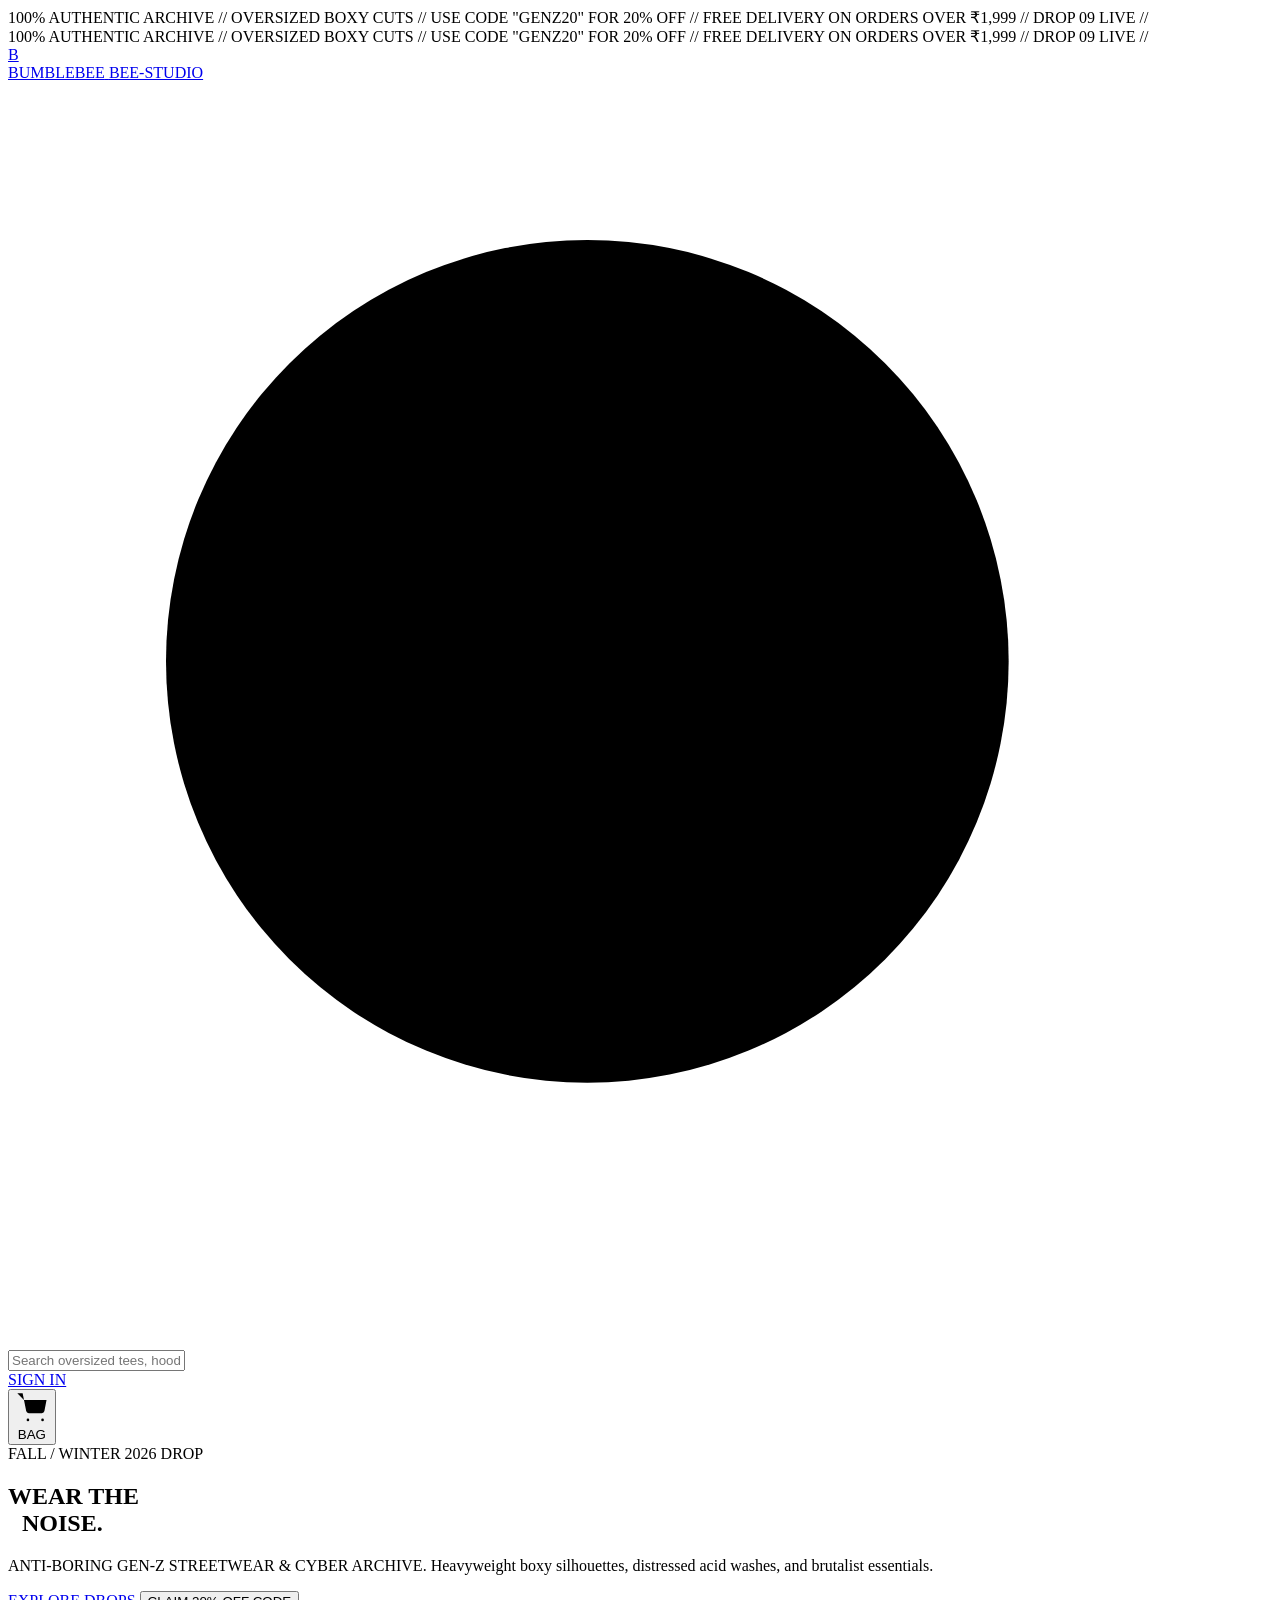
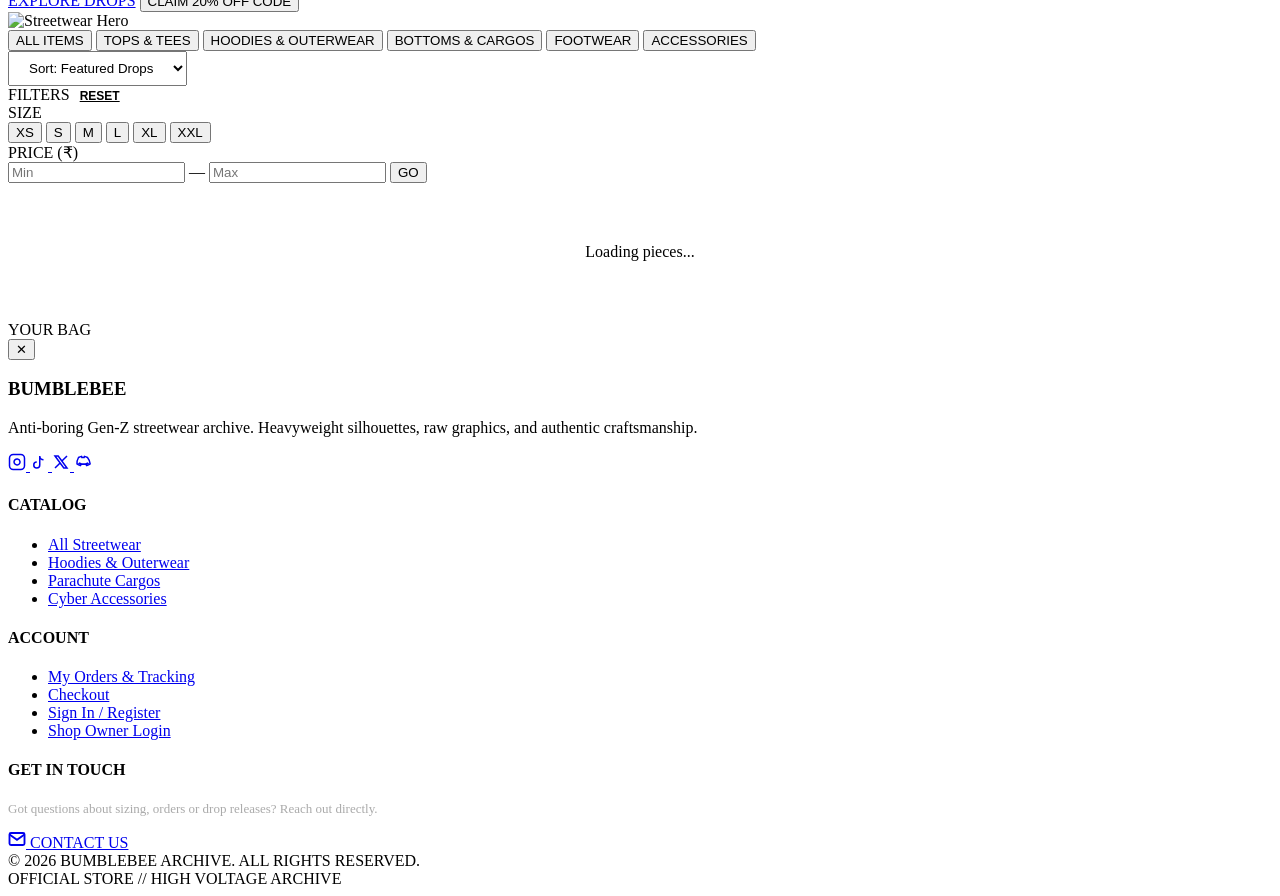
==== public/index.html @ fe187dd0 "vercel" ====
<!DOCTYPE html>
<html lang="en">
<head>
  <meta charset="UTF-8">
  <meta name="viewport" content="width=device-width, initial-scale=1.0">
  <title>BUMBLEBEE // BEE-STUDIO — Streetwear Archive</title>
  <link rel="stylesheet" href="/css/style.css">
  <link rel="stylesheet" href="/css/cart-checkout.css">
  <link rel="stylesheet" href="/css/product-detail.css">
</head>
<body>
  <!-- Top Ticker Bar -->
  <div class="ticker-wrap">
    <div class="ticker-content">
      100% AUTHENTIC ARCHIVE // OVERSIZED BOXY CUTS // USE CODE "GENZ20" FOR 20% OFF // FREE DELIVERY ON ORDERS OVER ₹1,999 // DROP 09 LIVE //
    </div>
    <div class="ticker-content">
      100% AUTHENTIC ARCHIVE // OVERSIZED BOXY CUTS // USE CODE "GENZ20" FOR 20% OFF // FREE DELIVERY ON ORDERS OVER ₹1,999 // DROP 09 LIVE //
    </div>
  </div>

  <!-- Header -->
  <header class="site-header">
    <div class="nav-container">
      <a href="/" class="brand-logo">
        <div class="brand-box">B</div>
        <span class="brand-title" data-brand-name>BUMBLEBEE</span>
        <span class="brand-badge" data-brand-subtitle>BEE-STUDIO</span>
      </a>

      <!-- Search Box -->
      <div class="search-box-wrapper">
        <span class="search-icon">
          <svg class="icon-svg" viewBox="0 0 24 24"><circle cx="11" cy="11" r="8"></circle><line x1="21" y1="21" x2="16.65" y2="16.65"></line></svg>
        </span>
        <input type="text" id="search-input" class="search-input" placeholder="Search oversized tees, hoodies, cargos, footwear...">
      </div>

      <!-- Nav Actions -->
      <div class="nav-actions">
        <div id="header-user-badge">
          <a href="/auth" class="btn-brutal btn-sm btn-white">SIGN IN</a>
        </div>
        <button class="btn-brutal btn-yellow" onclick="Cart.openDrawer()">
          <svg class="icon-svg" viewBox="0 0 24 24"><circle cx="9" cy="21" r="1"></circle><circle cx="20" cy="21" r="1"></circle><path d="M1 1h4l2.68 13.39a2 2 0 0 0 2 1.61h9.72a2 2 0 0 0 2-1.61L23 6H6"></path></svg>
          <span>BAG</span>
          <span class="cart-btn-badge cart-count-badge" style="display:none;">0</span>
        </button>
      </div>
    </div>
  </header>

  <!-- Hero Section with Breathing Room -->
  <section class="hero-section">
    <div class="hero-card">
      <div>
        <span class="badge-brutal badge-pink" style="margin-bottom:14px;">FALL / WINTER 2026 DROP</span>
        <h1 class="hero-heading">WEAR THE<br><span style="background:#fff; padding: 2px 14px; border:var(--border);">NOISE.</span></h1>
        <p class="hero-subtitle" data-brand-tagline>
          ANTI-BORING GEN-Z STREETWEAR &amp; CYBER ARCHIVE. Heavyweight boxy silhouettes, distressed acid washes, and brutalist essentials.
        </p>
        <div class="hero-cta-group">
          <a href="#catalog-section" class="btn-brutal btn-cyan">EXPLORE DROPS</a>
          <button class="btn-brutal btn-white" onclick="Cart.applyPromoCode('GENZ20'); window.showToast('Coupon GENZ20 applied!');">
            CLAIM 20% OFF CODE
          </button>
        </div>
      </div>
      <div class="hero-image-frame">
        <img src="https://images.unsplash.com/photo-1509631179647-0177331693ae?auto=format&fit=crop&w=800&q=80" alt="Streetwear Hero" class="hero-img">
      </div>
    </div>
  </section>

  <!-- Sticky Category Navigation Bar -->
  <div class="category-bar-wrapper" id="catalog-section">
    <div class="category-bar">
      <div class="category-pills">
        <button class="cat-pill active" onclick="filterCategory('All Items', this)">ALL ITEMS</button>
        <button class="cat-pill" onclick="filterCategory('Tops & Tees', this)">TOPS &amp; TEES</button>
        <button class="cat-pill" onclick="filterCategory('Hoodies & Outerwear', this)">HOODIES &amp; OUTERWEAR</button>
        <button class="cat-pill" onclick="filterCategory('Bottoms & Cargos', this)">BOTTOMS &amp; CARGOS</button>
        <button class="cat-pill" onclick="filterCategory('Footwear', this)">FOOTWEAR</button>
        <button class="cat-pill" onclick="filterCategory('Cyber Accessories', this)">ACCESSORIES</button>
      </div>

      <select class="select-brutal" style="width:auto; padding:8px 16px;" onchange="handleSortChange(this)">
        <option value="featured">Sort: Featured Drops</option>
        <option value="price-asc">Price: Low to High</option>
        <option value="price-desc">Price: High to Low</option>
        <option value="rating">Top Customer Rated</option>
      </select>
    </div>
  </div>

  <!-- Storefront Grid & Sidebar Layout -->
  <main class="storefront-container">
    <!-- Sidebar Filters -->
    <aside class="filter-sidebar">
      <div class="filter-sidebar-title">
        <span>FILTERS</span>
        <button style="background:none; border:none; font-weight:800; font-size:12px; cursor:pointer; text-decoration:underline;" onclick="resetFilters()">RESET</button>
      </div>

      <!-- Size Filter -->
      <div>
        <div class="filter-group-title">SIZE</div>
        <div class="size-grid">
          <button class="size-btn" onclick="filterSize('XS', this)">XS</button>
          <button class="size-btn" onclick="filterSize('S', this)">S</button>
          <button class="size-btn" onclick="filterSize('M', this)">M</button>
          <button class="size-btn" onclick="filterSize('L', this)">L</button>
          <button class="size-btn" onclick="filterSize('XL', this)">XL</button>
          <button class="size-btn" onclick="filterSize('XXL', this)">XXL</button>
        </div>
      </div>

      <!-- Price Range Filter (COMPACT, OVERFLOW-PROOF) -->
      <div>
        <div class="filter-group-title">PRICE (₹)</div>
        <div class="price-range-inputs">
          <input type="number" id="filter-min-price" placeholder="Min" min="0" step="100">
          <span>—</span>
          <input type="number" id="filter-max-price" placeholder="Max" min="0" step="100">
          <button class="btn-brutal btn-sm btn-yellow" onclick="applyPriceFilter()">GO</button>
        </div>
      </div>
    </aside>

    <!-- Product Feed -->
    <section>
      <div id="product-grid" class="product-grid">
        <div style="grid-column:1/-1; text-align:center; padding:60px;">Loading pieces...</div>
      </div>
    </section>
  </main>

  <!-- Slide-Over Cart Drawer (CLEAN STEPPER FIX) -->
  <div class="cart-drawer-overlay" id="cart-drawer-overlay" onclick="Cart.closeDrawer()"></div>
  <aside class="cart-drawer" id="cart-drawer">
    <div class="cart-header">
      <div class="cart-header-title">YOUR BAG</div>
      <button class="btn-brutal btn-sm btn-white" onclick="Cart.closeDrawer()">✕</button>
    </div>
    <div class="cart-free-shipping-meter" id="free-ship-text"></div>
    <div class="cart-items-container" id="cart-items-list"></div>
    <div class="cart-footer" id="cart-totals-summary"></div>
  </aside>

  <!-- Product Detail Modal Overlay (DYNAMIC VARIANT PHOTO SWITCHER) -->
  <div class="cart-drawer-overlay" id="product-modal-overlay" onclick="closeProductModal()"></div>
  <div id="product-detail-modal" style="position:fixed; top:50%; left:50%; transform:translate(-50%, -50%); width:90%; max-width:880px; max-height:90vh; overflow-y:auto; background:#fff; border:var(--border); box-shadow:var(--shadow-lg); z-index:4000; display:none; padding:36px;">
    <button class="btn-brutal btn-sm btn-white" style="position:absolute; top:20px; right:20px; z-index:10;" onclick="closeProductModal()">✕</button>
    <div id="product-modal-render-target"></div>
  </div>

  <!-- FOOTER (SOCIAL MEDIA ICONS & BIG CONTACT US BUTTON) -->
  <footer class="site-footer">
    <div class="footer-top-grid">
      <div class="footer-brand">
        <h3 data-brand-name>BUMBLEBEE</h3>
        <p>Anti-boring Gen-Z streetwear archive. Heavyweight silhouettes, raw graphics, and authentic craftsmanship.</p>
        <div class="footer-social-row">
          <a href="https://instagram.com" target="_blank" class="footer-social-btn" title="Instagram">
            <svg width="18" height="18" viewBox="0 0 24 24" fill="none" stroke="currentColor" stroke-width="2"><rect x="2" y="2" width="20" height="20" rx="5" ry="5"/><path d="M16 11.37A4 4 0 1 1 12.63 8 4 4 0 0 1 16 11.37z"/><line x1="17.5" y1="6.5" x2="17.51" y2="6.5"/></svg>
          </a>
          <a href="https://tiktok.com" target="_blank" class="footer-social-btn" title="TikTok">
            <svg width="18" height="18" viewBox="0 0 24 24" fill="none" stroke="currentColor" stroke-width="2"><path d="M9 12a4 4 0 1 0 4 4V4a5 5 0 0 0 5 5"/></svg>
          </a>
          <a href="https://twitter.com" target="_blank" class="footer-social-btn" title="Twitter / X">
            <svg width="18" height="18" viewBox="0 0 24 24" fill="none" stroke="currentColor" stroke-width="2"><path d="M4 4l11.733 16h4.267l-11.733 -16z"/><path d="M4 20l6.768 -6.768m2.46 -2.46l6.772 -6.772"/></svg>
          </a>
          <a href="https://discord.com" target="_blank" class="footer-social-btn" title="Discord">
            <svg width="18" height="18" viewBox="0 0 24 24" fill="none" stroke="currentColor" stroke-width="2"><path d="M18 6h0a14.5 14.5 0 0 0-4-1.5 9.8 9.8 0 0 0-.5 1.5 12.5 12.5 0 0 0-3 0 9.8 9.8 0 0 0-.5-1.5A14.5 14.5 0 0 0 6 6a15.8 15.8 0 0 0-2 8.5 12.6 12.6 0 0 0 4.5 2.3 9.4 9.4 0 0 0 1-1.6 8.5 8.5 0 0 1-2.5-1.2l.5-.4c3.4 1.6 7.1 1.6 10.5 0l.5.4a8.5 8.5 0 0 1-2.5 1.2 9.4 9.4 0 0 0 1 1.6 12.6 12.6 0 0 0 4.5-2.3A15.8 15.8 0 0 0 18 6z"/></svg>
          </a>
        </div>
      </div>
      <div class="footer-col">
        <h4>CATALOG</h4>
        <ul>
          <li><a href="#catalog-section">All Streetwear</a></li>
          <li><a href="#catalog-section">Hoodies &amp; Outerwear</a></li>
          <li><a href="#catalog-section">Parachute Cargos</a></li>
          <li><a href="#catalog-section">Cyber Accessories</a></li>
        </ul>
      </div>
      <div class="footer-col">
        <h4>ACCOUNT</h4>
        <ul>
          <li><a href="/profile">My Orders &amp; Tracking</a></li>
          <li><a href="/checkout">Checkout</a></li>
          <li><a href="/auth">Sign In / Register</a></li>
          <li><a href="/admin">Shop Owner Login</a></li>
        </ul>
      </div>
      <div class="footer-contact-box">
        <h4>GET IN TOUCH</h4>
        <p style="font-size:13px; color:#aaa;">Got questions about sizing, orders or drop releases? Reach out directly.</p>
        <a href="mailto:sagardodia6@gmail.com" class="footer-contact-big-btn">
          <svg width="18" height="18" viewBox="0 0 24 24" fill="none" stroke="currentColor" stroke-width="2.5"><path d="M4 4h16c1.1 0 2 .9 2 2v12c0 1.1-.9 2-2 2H4c-1.1 0-2-.9-2-2V6c0-1.1.9-2 2-2z"/><polyline points="22,6 12,13 2,6"/></svg>
          CONTACT US
        </a>
      </div>
    </div>
    <div class="footer-bottom-row">
      <div>&copy; 2026 BUMBLEBEE ARCHIVE. ALL RIGHTS RESERVED.</div>
      <div>OFFICIAL STORE // HIGH VOLTAGE ARCHIVE</div>
    </div>
  </footer>

  <div id="toast-container"></div>
  <script src="/js/config.js"></script>
  <script src="/js/cart.js"></script>
  <script src="/js/auth.js"></script>
  <script src="/js/product-detail.js"></script>
  <script src="/js/app.js"></script>
</body>
</html>
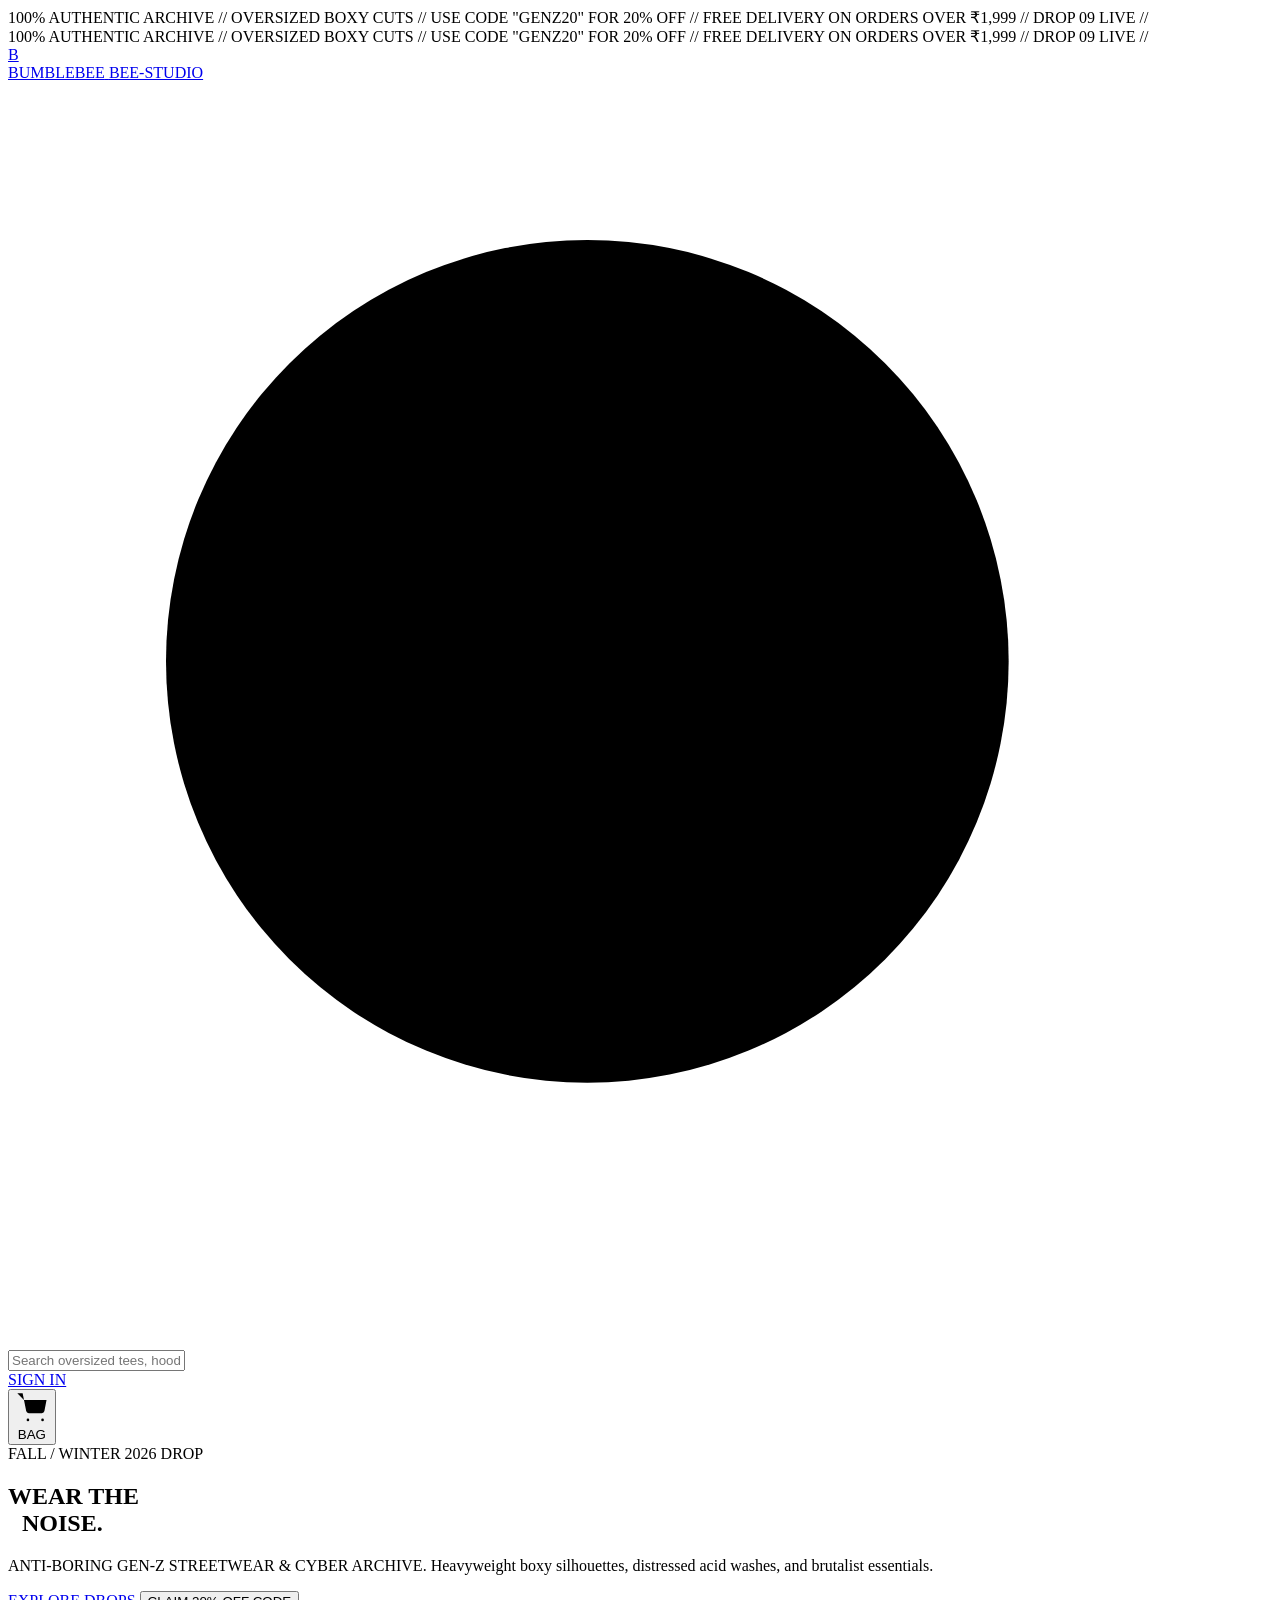
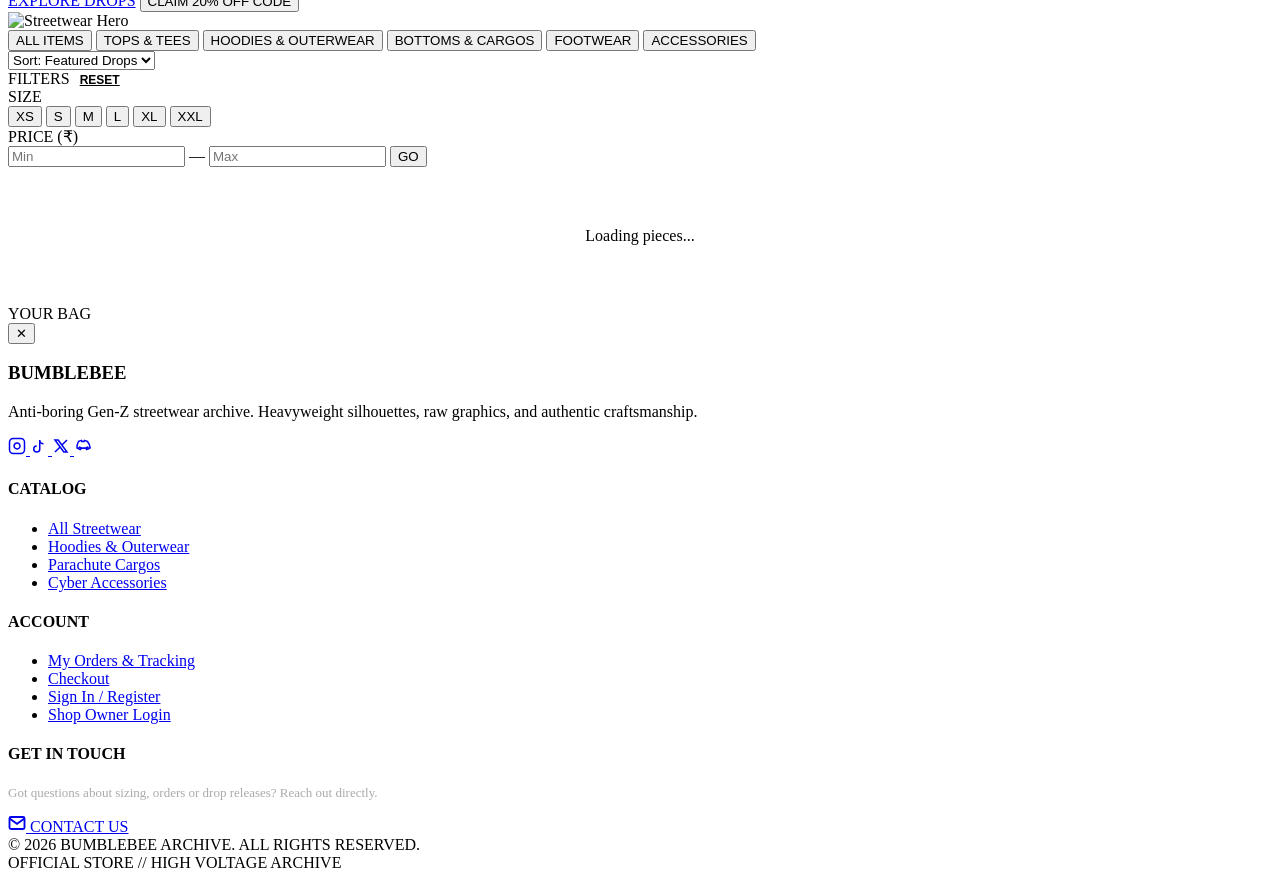
==== commit de072cdc: "Fix Vercel serverless routing, API path normalization, and responsive layouts" ====
--- a/public/index.html
+++ b/public/index.html
@@ -75,7 +75,7 @@
   <!-- Sticky Category Navigation Bar -->
   <div class="category-bar-wrapper" id="catalog-section">
     <div class="category-bar">
-      <div class="category-pills">
+      <div class="category-pills" id="category-pills-bar">
         <button class="cat-pill active" onclick="filterCategory('All Items', this)">ALL ITEMS</button>
         <button class="cat-pill" onclick="filterCategory('Tops & Tees', this)">TOPS &amp; TEES</button>
         <button class="cat-pill" onclick="filterCategory('Hoodies & Outerwear', this)">HOODIES &amp; OUTERWEAR</button>
@@ -84,12 +84,14 @@
         <button class="cat-pill" onclick="filterCategory('Cyber Accessories', this)">ACCESSORIES</button>
       </div>
 
-      <select class="select-brutal" style="width:auto; padding:8px 16px;" onchange="handleSortChange(this)">
-        <option value="featured">Sort: Featured Drops</option>
-        <option value="price-asc">Price: Low to High</option>
-        <option value="price-desc">Price: High to Low</option>
-        <option value="rating">Top Customer Rated</option>
-      </select>
+      <div class="category-sort-wrap">
+        <select class="select-brutal category-sort-select" onchange="handleSortChange(this)">
+          <option value="featured">Sort: Featured Drops</option>
+          <option value="price-asc">Price: Low to High</option>
+          <option value="price-desc">Price: High to Low</option>
+          <option value="rating">Top Customer Rated</option>
+        </select>
+      </div>
     </div>
   </div>
 
@@ -149,7 +151,7 @@
 
   <!-- Product Detail Modal Overlay (DYNAMIC VARIANT PHOTO SWITCHER) -->
   <div class="cart-drawer-overlay" id="product-modal-overlay" onclick="closeProductModal()"></div>
-  <div id="product-detail-modal" style="position:fixed; top:50%; left:50%; transform:translate(-50%, -50%); width:90%; max-width:880px; max-height:90vh; overflow-y:auto; background:#fff; border:var(--border); box-shadow:var(--shadow-lg); z-index:4000; display:none; padding:36px;">
+  <div id="product-detail-modal" class="product-modal-card-popup" style="position:fixed; top:50%; left:50%; transform:translate(-50%, -50%); width:90%; max-width:880px; max-height:90vh; overflow-y:auto; background:#fff; border:var(--border); box-shadow:var(--shadow-lg); z-index:4000; display:none;">
     <button class="btn-brutal btn-sm btn-white" style="position:absolute; top:20px; right:20px; z-index:10;" onclick="closeProductModal()">✕</button>
     <div id="product-modal-render-target"></div>
   </div>
